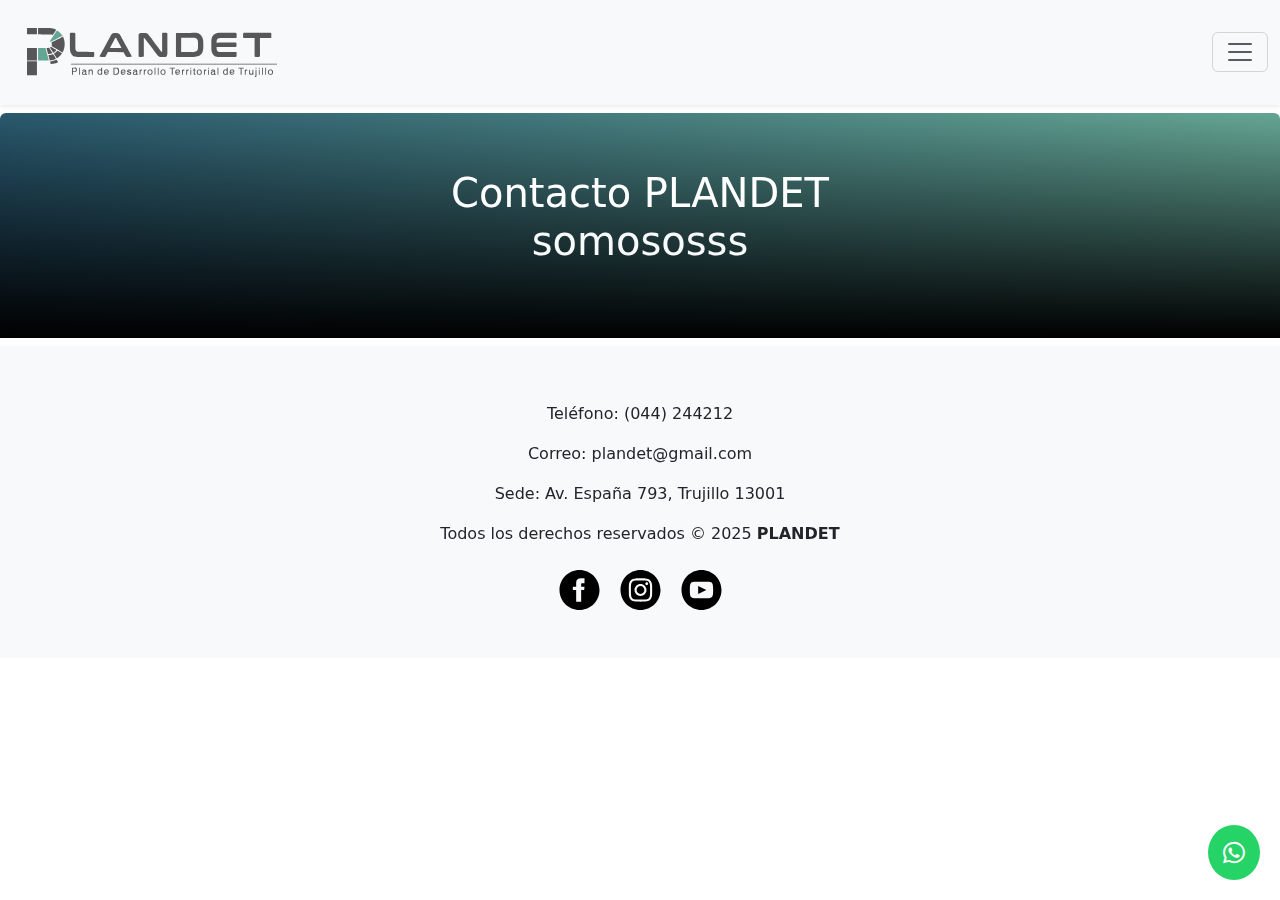
==== contacto.html @ 4651e044 "rename" ====
<!doctype html>
<html lang="es-pe" style="scroll-behavior: smooth;"> 
<head>
    <!-- Required meta tags -->
    <meta charset="utf-8">
    <meta name="viewport" content="width=device-width, initial-scale=1.0">
    <title>PLADET - Trujillo</title>
    <link rel="icon" href="pictures/LOGO_PLANDET_icon.png" type="image/x-icon">
    <!-- Bootstrap CSS -->
    <link href="https://cdn.jsdelivr.net/npm/bootstrap@5.3.0-alpha3/dist/css/bootstrap.min.css" rel="stylesheet">
    <link href="https://cdnjs.cloudflare.com/ajax/libs/font-awesome/6.0.0-beta3/css/all.min.css" rel="stylesheet">
    
</head>
    <style>
    .logo-container{
        width: 250px !important;
        margin-top: 20px;
        margin-bottom: 20px;
        margin-left: 15px;
    }
    .plandet{
        width: 230px;
    }
    .municipalidad
    {
        margin: 0 auto; /* Centra la imagen horizontalmente */
    }
    .nav-item img {
    width: 32px;
    }
    @media (max-width: 1400px) {
        .municipalidad{
            display: none;
        }
    }
    .bg-image {
        background-position: center top !important;
        background-size: cover; /* Ocupa todo el espacio sin deformar la imagen */
        background-repeat: no-repeat;
        width: 100%; /* Fuerza que ocupe el ancho completo */
        height: 100%; /* Fuerza que ocupe el alto completo */
    }
    .card {
        background-position: center center;
        background-size: cover;
        background-repeat: no-repeat;
        border: none;
        position: relative;
    }
    .carousel-indicators [data-bs-target] {
        width: 30px;
        height: 10px;
        background-color: #fff;
        transition: all 0.5s ease;
    }
    .carousel-indicators button.active {
        width: 60px;
        background-color: #1F4B66;
    }
    .card::before {
        width: 100%;
        height: 100%;
        content: "";
        position: absolute;
        inset: 0;
        background: linear-gradient(180deg, #fff 0%, black 100%);
        z-index: 1;
        mix-blend-mode: multiply;
    }
    .card-body {
        position: absolute;
        z-index: 3;
    }
    .headlines a {
        text-decoration: none;
        color: #fff;
        transition: all 0.5s ease;
    }
    .headlines a:hover {
        text-decoration: underline;
    }
    .icons .icon {
        display: flex;
        gap: 0.3em;
    }
    .btn-custom-blue {
        background-color: #1F4B66; /* Azul */
        color: white; /* Color del texto */
        border: 2px solid #0e2330; /* Borde azul */
    }
    .btn-custom-blue:hover {
        background-color: #65A693; /* Azul más oscuro al hacer hover */
        border-color: #426d60; /* Borde azul más oscuro */
        color: black;
    }
    .btn-custom-green {
        background-color: #65A693; /* Verde */
        color: black; /* Color del texto */
        border: 2px solid #426d60; /* Borde verde */
    }
    .btn-custom-green:hover {
        background-color: #1F4B66;
        border-color: #0e2330;
        color: white;
    }
    .custom-text-green{
        color: #65A693;
    }
    .custom-box-green{
        border: 1px solid #1F4B66;
    }
    .socialbar_whatsapp {
        position: fixed;
        bottom: 20px;
        right: 20px;
        z-index: 1000;
    }
    .socialbar_whatsapp a {
        font-size: 25px;
        color: #fff;
        background-color: #25D366; /* Color oficial de WhatsApp */
        padding: 15px;
        border-radius: 50%;
        display: flex;
        justify-content: center;
        align-items: center;
        transition: background-color 0.3s ease, transform 0.2s ease;
    }
    .socialbar_whatsapp a:hover {
        background-color: #128C7E;
        transform: scale(1.1);
    }
    .whatsapp_link{
        text-decoration: none;
    }

    </style>

<body class="">
    <nav class="navbar navbar-expand-xxl bg-light shadow-sm sticky-top">
        <div class="container-fluid d-flex justify-content-between align-items-center">
            <div class="logo-container plandet">
                <a href="index.php">
                    <img src="pictures/LOGO_PLANDET_OK.svg" alt="Logo 1" title="Plan de Desarrollo Territorial de Trujillo" class="img-fluid justify-content-right" style="height: auto;">
                </a>
            </div>
            <button class="navbar-toggler" type="button" data-bs-toggle="collapse" data-bs-target="#navbarNav" aria-controls="navbarNav" aria-expanded="false" aria-label="Toggle navigation">
                <span class="navbar-toggler-icon"></span>
            </button>
            <div class="collapse navbar-collapse justify-content-center" id="navbarNav">
                <ul class="navbar-nav">
                    <li class="nav-item"><a class="nav-link scroll-offset" href="index.php#tramites_y_servicios">Tramites y Servicios</a></li>
                    <!--<li class="nav-item dropdown">
                        <a class="nav-link dropdown-toggle" href="#" id="tramitesDropdown" role="button" data-bs-toggle="dropdown" aria-expanded="false">Subgerencias</a>
                        <ul class="dropdown-menu" aria-labelledby="tramitesDropdown">
                            <li><a class="dropdown-item" href="tramites_geomatica.html">Subgerencia Geomática</a></li>
                            <li><a class="dropdown-item" href="tramites_planificacion.html">Subgerencia Planificación</a></li>
                            <li><a class="dropdown-item" href="tramites_titulacion.html">Subgerencia Titulación</a></li>
                        </ul>
                    </li>-->
                    <li class="nav-item dropdown">
                        <a class="nav-link dropdown-toggle" href="index.php" id="visorDropdown" role="button" data-bs-toggle="dropdown" aria-expanded="false">Visor MPT</a>
                        <ul class="dropdown-menu" aria-labelledby="visorDropdown">
                            <li><a class="dropdown-item" href="index.php">Visita nuestro visor</a></li>
                        </ul>
                    </li>
                    <li class="nav-item"><a class="nav-link" href="index.php">Contacto</a></li>
                    <li class="nav-item"><a class="nav-link" href="index.php">Noticias</a></li>
                </ul>
            </div>
            <div class="logo-container municipalidad">
                <img src="pictures/LOGO_MUNICIPALIDAD.png" alt="Logo 2" title="Municipalidad Provincial de Trujillo" class="img-fluid justify-content-left" style="height: 80px;">
            </div>
        </div>
    </nav>
    


    <div class="position-relative py-2 text-center w-100 h-50" style="min-height: auto;">
        <div class="w-100 h-50">
            <div class="w-100 h-50">
                <div class="h-50 text-light news card d-flex flex-row justify-content-center align-items-center bg-image" 
                    style="background: linear-gradient(45deg, #1F4B66, #65A693);; min-height: 25vh; background-size: cover; background-position: center;">
                    <div class="card-body">
                        <h1 class="headlines">
                            <a href="https://www.msn.com/en-us/weather/topstories/wildfire-from-interstate-crash-spreads-rapidly-over-mountains/ar-AA1kb42t?ocid=winp2fptaskbar&cvid=852c058a60854cd59f21ce6fcac3ec49&ei=379">
                                Contacto PLANDET
                            </a>
                            <p>somososss</p>
                        </h1>
                    </div>
                </div>
            </div>
        </div>
    </div>













    <div class="socialbar_whatsapp ">
        <a class="whatsapp_link" target="_blank" title="WhatsApp PLANDET" href="https://wa.me/31617039960">
            <i class="fa-brands fa-whatsapp" aria-hidden="true"></i>
        </a>
    </div>

    <footer class="py-5 bg-light" id="Contacto">
        <div class="container text-center">
            <h4 class="mb-2"></h4>
            <p class="mb-3">Teléfono: (044) 244212</p>
            <p class="mb-3">Correo: plandet@gmail.com</p>
            <h4 class="mb-2"></h4>
            <p class="mb-3">Sede: Av. España 793, Trujillo 13001</p>
            <p class="mb-4">Todos los derechos reservados © 2025 <b>PLANDET</b></p>
            <div class="d-flex justify-content-center align-items-center">
                <a href="https://www.facebook.com/PLANDETTRUJILLO/" target="_blank" class="mx-2">
                    <img src="pictures/facebook.svg" alt="Facebook" class="img-fluid" style="max-height: 40px; width: 45px;">
                </a>
                <a href="https://instagram.com" target="_blank" class="mx-2">
                    <img src="pictures/instagram.svg" alt="Instagram" class="img-fluid" style="max-height: 40px; width: 45px">
                </a>
                <a href="https://youtube.com" target="_blank" class="mx-2">
                    <img src="pictures/youtube.svg" alt="Twitter" class="img-fluid" style="max-height: 40px; width: 45px">
                </a>
            </div>
        </div>
    </footer>

    <script src="https://cdn.jsdelivr.net/npm/bootstrap@5.3.0-alpha3/dist/js/bootstrap.bundle.min.js"></script>

</body>

</html>
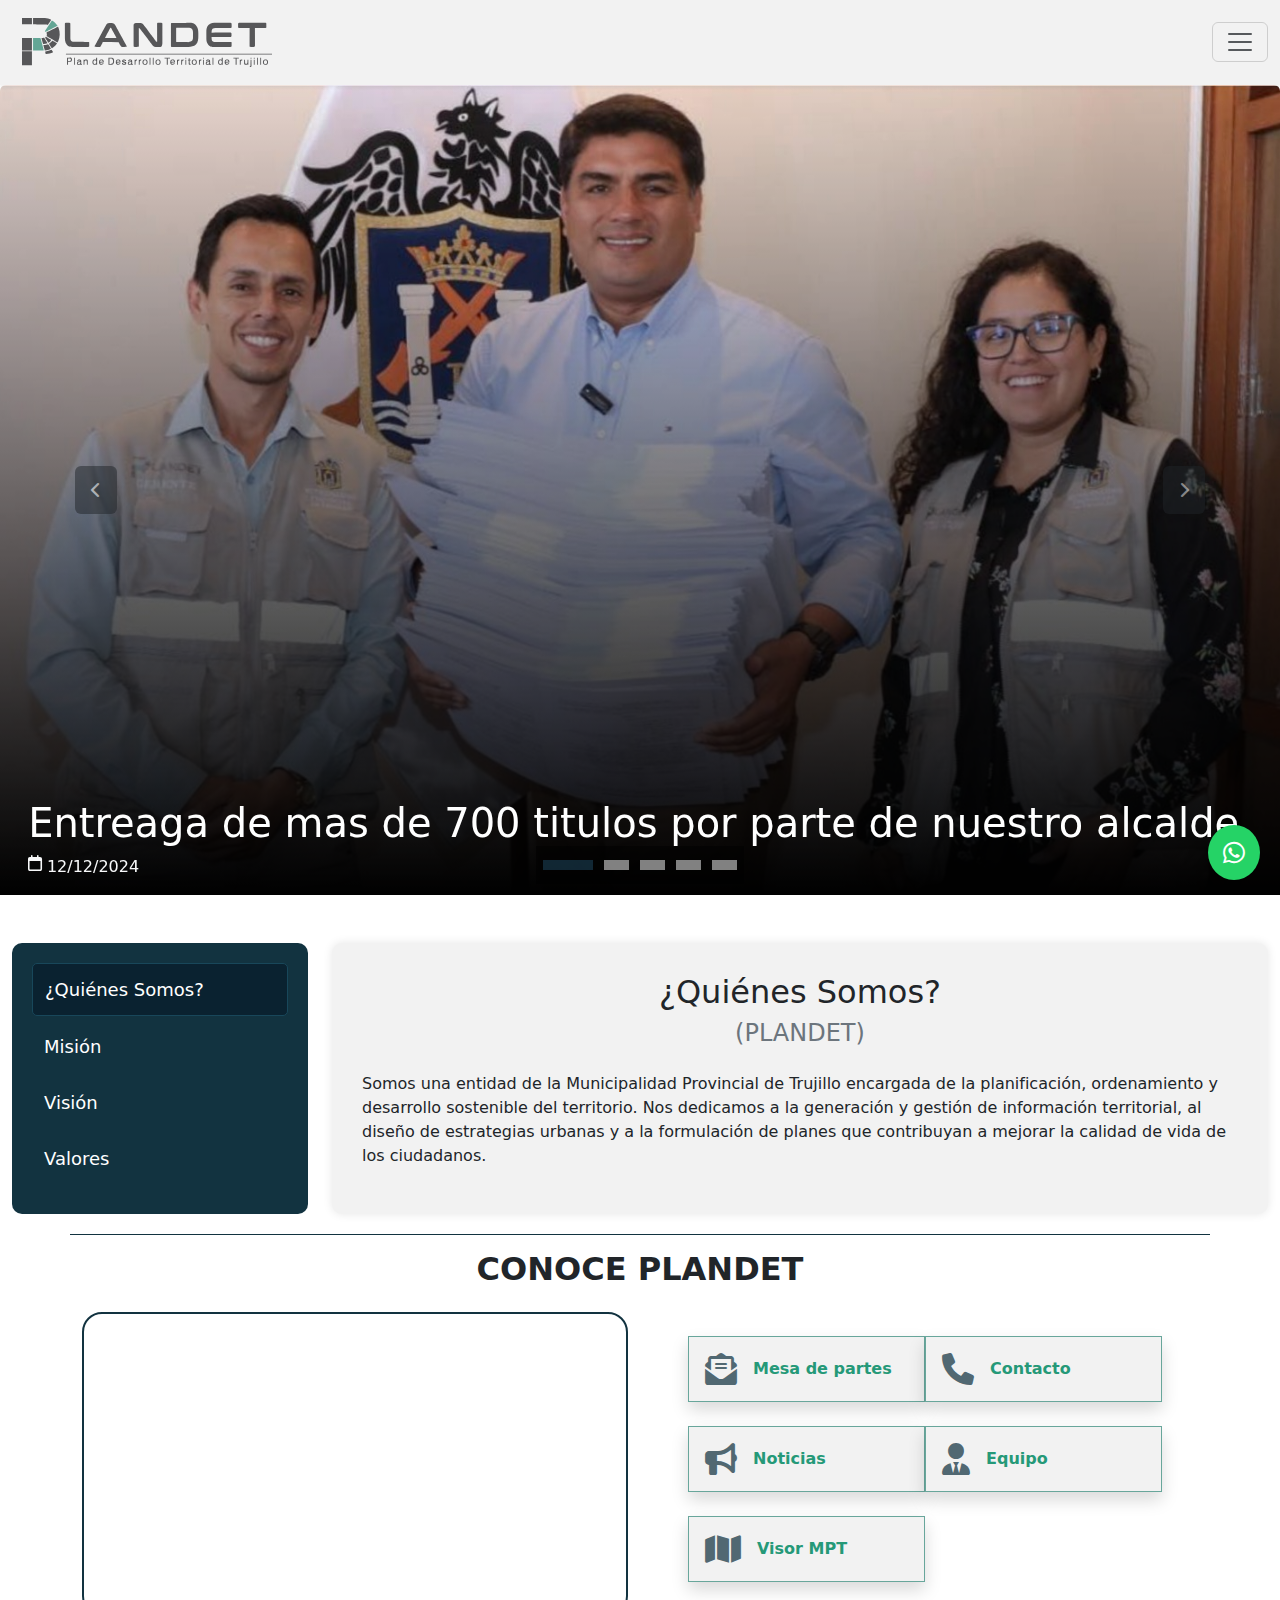
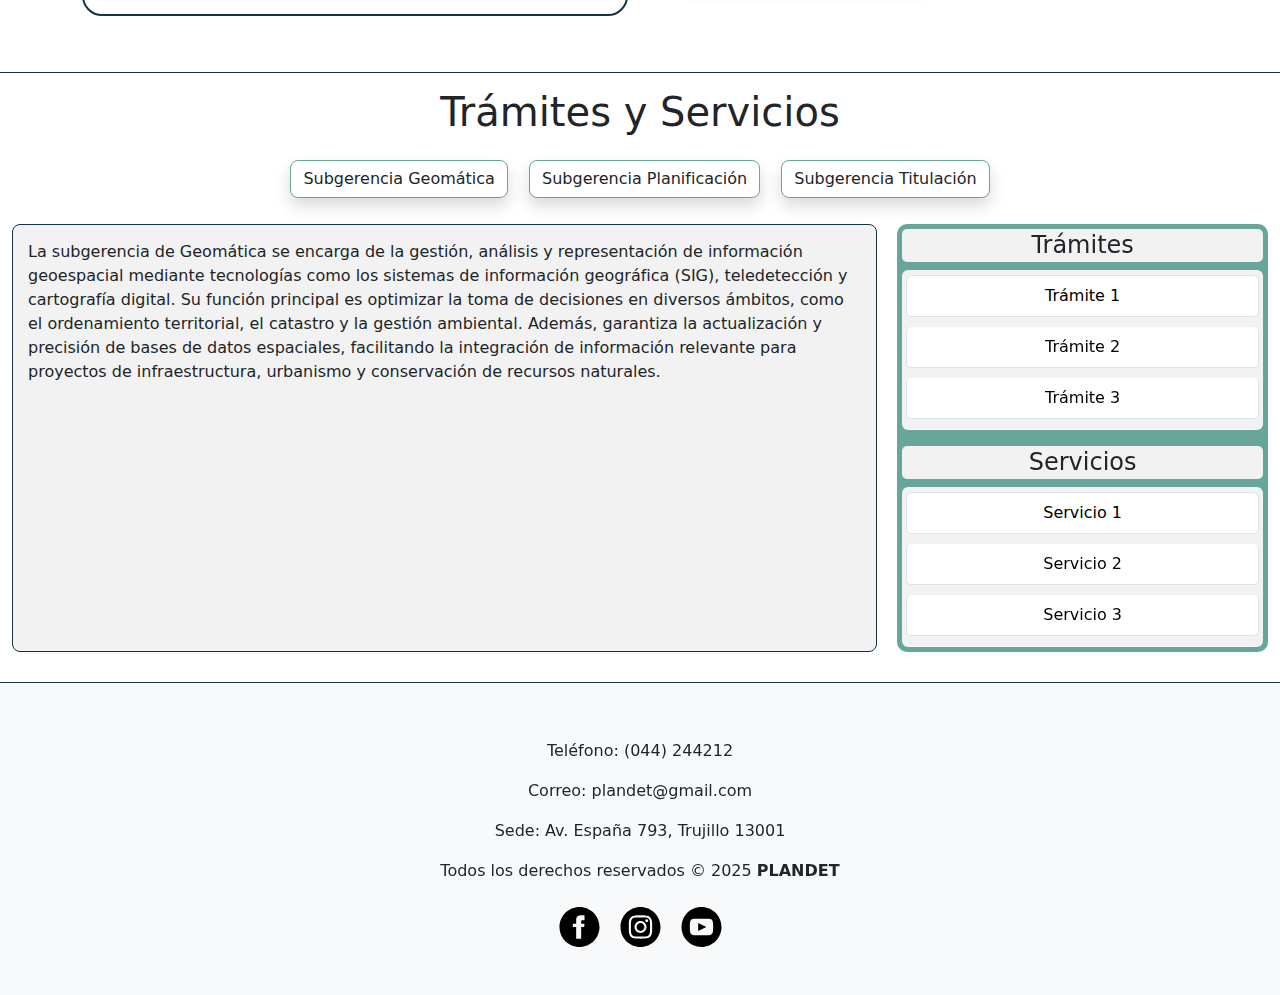
==== commit 89543758: "r7" ====
--- a/contacto.html
+++ b/contacto.html
@@ -1,7 +1,6 @@
 <!doctype html>
 <html lang="es-pe" style="scroll-behavior: smooth;"> 
 <head>
-    <!-- Required meta tags -->
     <meta charset="utf-8">
     <meta name="viewport" content="width=device-width, initial-scale=1.0">
     <title>PLADET - Trujillo</title>
@@ -9,37 +8,53 @@
     <!-- Bootstrap CSS -->
     <link href="https://cdn.jsdelivr.net/npm/bootstrap@5.3.0-alpha3/dist/css/bootstrap.min.css" rel="stylesheet">
     <link href="https://cdnjs.cloudflare.com/ajax/libs/font-awesome/6.0.0-beta3/css/all.min.css" rel="stylesheet">
-    
+    <link href="https://fonts.googleapis.com/css2?family=Roboto:wght@400;700&display=swap" rel="stylesheet">
 </head>
     <style>
+    .list-group-item a {
+        color: black !important;
+        text-decoration: none !important;
+    }
+
     .logo-container{
         width: 250px !important;
-        margin-top: 20px;
-        margin-bottom: 20px;
-        margin-left: 15px;
-    }
+        margin-top: 10px;
+        margin-bottom: 10px;
+        margin-left: 10px;
+    }
+
     .plandet{
         width: 230px;
     }
-    .municipalidad
-    {
-        margin: 0 auto; /* Centra la imagen horizontalmente */
-    }
+
+    .municipalidad{
+        text-align: center;
+    }
+
     .nav-item img {
-    width: 32px;
-    }
+        width: 32px;
+    }
+
     @media (max-width: 1400px) {
         .municipalidad{
             display: none;
         }
     }
+
+    @media (max-width: 530px) {
+        .carousel-indicators{
+            display: none;
+        }
+    }
+
     .bg-image {
         background-position: center top !important;
-        background-size: cover; /* Ocupa todo el espacio sin deformar la imagen */
+        background-size: cover;
         background-repeat: no-repeat;
-        width: 100%; /* Fuerza que ocupe el ancho completo */
-        height: 100%; /* Fuerza que ocupe el alto completo */
-    }
+        width: 100%;
+        height: 100%;
+    }
+
     .card {
         background-position: center center;
         background-size: cover;
@@ -47,16 +62,19 @@
         border: none;
         position: relative;
     }
+
     .carousel-indicators [data-bs-target] {
-        width: 30px;
+        width: 25px;
         height: 10px;
         background-color: #fff;
         transition: all 0.5s ease;
     }
+
     .carousel-indicators button.active {
-        width: 60px;
-        background-color: #1F4B66;
-    }
+        width: 50px;
+        background-color: rgba(31, 75, 102, 0.5);
+    }
+
     .card::before {
         width: 100%;
         height: 100%;
@@ -67,58 +85,70 @@
         z-index: 1;
         mix-blend-mode: multiply;
     }
+
     .card-body {
         position: absolute;
         z-index: 3;
     }
+
     .headlines a {
         text-decoration: none;
         color: #fff;
         transition: all 0.5s ease;
     }
+
     .headlines a:hover {
         text-decoration: underline;
     }
+
     .icons .icon {
         display: flex;
         gap: 0.3em;
     }
+
     .btn-custom-blue {
-        background-color: #1F4B66; /* Azul */
-        color: white; /* Color del texto */
-        border: 2px solid #0e2330; /* Borde azul */
-    }
+        background-color: #1F4B66;
+        color: white;
+        border: 2px solid #0e2330;
+    }
+
     .btn-custom-blue:hover {
-        background-color: #65A693; /* Azul más oscuro al hacer hover */
-        border-color: #426d60; /* Borde azul más oscuro */
+        background-color: #68A69B;
+        border-color: #426d60;
         color: black;
     }
+
     .btn-custom-green {
-        background-color: #65A693; /* Verde */
-        color: black; /* Color del texto */
-        border: 2px solid #426d60; /* Borde verde */
-    }
+        background-color: #65A693;
+        color: black;
+        border: 2px solid #426d60;
+    }
+
     .btn-custom-green:hover {
         background-color: #1F4B66;
         border-color: #0e2330;
         color: white;
     }
+
     .custom-text-green{
-        color: #65A693;
-    }
+        color: #259978;
+    }
+
     .custom-box-green{
         border: 1px solid #1F4B66;
     }
+
     .socialbar_whatsapp {
         position: fixed;
         bottom: 20px;
         right: 20px;
         z-index: 1000;
     }
+
     .socialbar_whatsapp a {
         font-size: 25px;
         color: #fff;
-        background-color: #25D366; /* Color oficial de WhatsApp */
+        background-color: #25D366;
         padding: 15px;
         border-radius: 50%;
         display: flex;
@@ -126,22 +156,148 @@
         align-items: center;
         transition: background-color 0.3s ease, transform 0.2s ease;
     }
+
     .socialbar_whatsapp a:hover {
-        background-color: #128C7E;
+        background-color: #123340;
         transform: scale(1.1);
     }
+
     .whatsapp_link{
         text-decoration: none;
     }
 
-    </style>
-
-<body class="">
-    <nav class="navbar navbar-expand-xxl bg-light shadow-sm sticky-top">
-        <div class="container-fluid d-flex justify-content-between align-items-center">
+    .sidebar {
+        background-color: #123340;
+        height: 100%;
+        padding: 20px;
+        border-radius: 10px;
+    }
+
+    .sidebar a {
+        display: block;
+        padding: 12px;
+        color: white;
+        text-decoration: none;
+        font-size: 18px;
+        border-radius: 5px;
+        margin-bottom: 5px;
+    }
+
+    .sidebar a.active, .sidebar a:hover {
+        background-color: #0A2230;
+        border: 1px solid #18475a;
+    }
+
+    .content-box {
+        height: 100%;
+        background-color: white;
+        padding: 30px;
+        border-radius: 10px;
+        box-shadow: 0 0 10px rgba(0, 0, 0, 0.1);
+    }
+
+    .btn {
+        border-radius: 8px;
+        transition: all 0.3s ease;
+    }
+
+    .btn:hover {
+        background-color: #34656D;
+        color:rgb(71, 157, 170);
+        box-shadow: 0px 4px 6px rgba(0, 0, 0, 0.2);
+    }
+
+    .list-group-item {
+        border-radius: 5px;
+        margin: 5px 0;
+        transition: background-color 0.3s ease;
+    }
+
+    .list-group-item:hover {
+        background-color: #E9F7F6;
+    }
+
+    .description {
+        overflow-y: auto;
+        padding: 10px;
+    }
+
+    .list-container {
+        padding: 10px;
+    }
+
+    .list-group {
+        min-height: 160px;
+        max-height: 160px;
+        overflow-y: auto;
+        padding-left: 4px;
+        padding-right: 4px;
+    }
+
+    .list-group::-webkit-scrollbar {
+        width: 8px;
+    }
+
+    .list-group::-webkit-scrollbar-track {
+        background: #88bab2;
+    }
+
+    .list-group::-webkit-scrollbar-thumb {
+        background: #123340;
+        border-radius: 10px;
+    }
+
+    .list-group::-webkit-scrollbar-thumb:hover {
+        background: #25657f;
+    }
+
+    .content-container {
+        display: flex;
+        gap: 20px;
+    }
+
+    .description {
+        width: 70%;
+        background-color: #f8f9fa;
+        padding: 15px;
+        border-radius: 8px;
+    }
+
+    .list-container {
+        width: 30%;
+    }
+
+    .modal-dialog {
+        max-width: 90vw;
+    }
+
+    .modal-body {
+        max-height: 80vh;
+        overflow-y: auto;
+    }
+
+    @media (max-width: 768px) {
+        .content-container {
+            display: flex;
+            flex-direction: column;
+        }
+
+        .description {
+            height: auto !important;
+            width: 100%;
+        }
+
+        .list-container {
+            width: 100%;
+        }
+    }
+</style>
+<body>
+    <nav class="navbar navbar-expand-xxl bg-light shadow-sm sticky-top" style="background-color: #F2F2F2 !important;">
+        <div class="container-xxl d-flex justify-content-between align-items-center">
             <div class="logo-container plandet">
-                <a href="index.php">
-                    <img src="pictures/LOGO_PLANDET_OK.svg" alt="Logo 1" title="Plan de Desarrollo Territorial de Trujillo" class="img-fluid justify-content-right" style="height: auto;">
+                <a href="#">
+                    <img src="pictures/LOGO_PLANDET_OK.svg" alt="Logo 1" title="Plan de Desarrollo Territorial de Trujillo" class="img-fluid" style="height: auto;">
                 </a>
             </div>
             <button class="navbar-toggler" type="button" data-bs-toggle="collapse" data-bs-target="#navbarNav" aria-controls="navbarNav" aria-expanded="false" aria-label="Toggle navigation">
@@ -149,69 +305,246 @@
             </button>
             <div class="collapse navbar-collapse justify-content-center" id="navbarNav">
                 <ul class="navbar-nav">
-                    <li class="nav-item"><a class="nav-link scroll-offset" href="index.php#tramites_y_servicios">Tramites y Servicios</a></li>
-                    <!--<li class="nav-item dropdown">
-                        <a class="nav-link dropdown-toggle" href="#" id="tramitesDropdown" role="button" data-bs-toggle="dropdown" aria-expanded="false">Subgerencias</a>
-                        <ul class="dropdown-menu" aria-labelledby="tramitesDropdown">
-                            <li><a class="dropdown-item" href="tramites_geomatica.html">Subgerencia Geomática</a></li>
-                            <li><a class="dropdown-item" href="tramites_planificacion.html">Subgerencia Planificación</a></li>
-                            <li><a class="dropdown-item" href="tramites_titulacion.html">Subgerencia Titulación</a></li>
-                        </ul>
-                    </li>-->
+                    <li class="nav-item"><a class="nav-link scroll-offset" href="#tramites_y_servicios">Tramites y Servicios</a></li>
                     <li class="nav-item dropdown">
-                        <a class="nav-link dropdown-toggle" href="index.php" id="visorDropdown" role="button" data-bs-toggle="dropdown" aria-expanded="false">Visor MPT</a>
+                        <a class="nav-link dropdown-toggle" href="index.html" id="visorDropdown" role="button" data-bs-toggle="dropdown" aria-expanded="false">Visor MPT</a>
                         <ul class="dropdown-menu" aria-labelledby="visorDropdown">
-                            <li><a class="dropdown-item" href="index.php">Visita nuestro visor</a></li>
+                            <li><a class="dropdown-item" href="index.html">Visita nuestro visor</a></li>
                         </ul>
                     </li>
-                    <li class="nav-item"><a class="nav-link" href="index.php">Contacto</a></li>
-                    <li class="nav-item"><a class="nav-link" href="index.php">Noticias</a></li>
+                    <li class="nav-item"><a class="nav-link" href="#contacto">Contacto</a></li>
+                    <li class="nav-item"><a class="nav-link" href="#">Noticias</a></li>
                 </ul>
             </div>
             <div class="logo-container municipalidad">
-                <img src="pictures/LOGO_MUNICIPALIDAD.png" alt="Logo 2" title="Municipalidad Provincial de Trujillo" class="img-fluid justify-content-left" style="height: 80px;">
+                <img src="pictures/LOGO_MUNICIPALIDAD.png" alt="Logo 2" title="Municipalidad Provincial de Trujillo" class="img-fluid" style="height: 80px;">
             </div>
         </div>
     </nav>
-    
-
-
-    <div class="position-relative py-2 text-center w-100 h-50" style="min-height: auto;">
-        <div class="w-100 h-50">
-            <div class="w-100 h-50">
-                <div class="h-50 text-light news card d-flex flex-row justify-content-center align-items-center bg-image" 
-                    style="background: linear-gradient(45deg, #1F4B66, #65A693);; min-height: 25vh; background-size: cover; background-position: center;">
-                    <div class="card-body">
-                        <h1 class="headlines">
-                            <a href="https://www.msn.com/en-us/weather/topstories/wildfire-from-interstate-crash-spreads-rapidly-over-mountains/ar-AA1kb42t?ocid=winp2fptaskbar&cvid=852c058a60854cd59f21ce6fcac3ec49&ei=379">
-                                Contacto PLANDET
+    <main style="height: 90vh;">
+        <div id="carouselExampleIndicators" class="carousel slide w-100 h-100 d-flex flex-row justify-content-center align-items-center" data-bs-ride="carousel" data-bs-interval="5000">
+            <div class="carousel-indicators" style=" bottom: -5px; z-index: 10; position: absolute;">
+                <div class="py-1 px-1 rounded-6" style="background-color: rgba(0, 0, 0, 0.473);">
+                    <button type="button" data-bs-target="#carouselExampleIndicators" data-bs-slide-to="0" class="active" aria-current="true" aria-label="Slide 1" >
+                    </button>
+                    <button type="button" data-bs-target="#carouselExampleIndicators" data-bs-slide-to="1" aria-label="Slide 2" class="">
+                    </button>
+                    <button type="button" data-bs-target="#carouselExampleIndicators" data-bs-slide-to="2" aria-label="Slide 3" class="">
+                    </button>
+                    <button type="button" data-bs-target="#carouselExampleIndicators" data-bs-slide-to="3" aria-label="Slide 4" class="">
+                    </button>
+                    <button type="button" data-bs-target="#carouselExampleIndicators" data-bs-slide-to="4" aria-label="Slide 5" class="">
+                    </button>
+                </div>
+            </div>
+            <div class="w-100 h-100">
+                <div class="position-relative text-center w-100 h-100">
+                    <div class="carousel-inner w-100 h-100">
+                        <div class="carousel-item active w-100 h-100">
+                            <div  class="h-100 text-light news card d-flex flex-row justify-content-center align-items-end bg-image" style="background-image: url('pictures/picture0001.jpeg');">
+                                <div class="card-body">
+                                    <h1 class="headlines">
+                                        <a href="https://www.msn.com/en-xl/lifestyle/shopping/mushroom-shaped-earbuds-based-on-popular-japanese-kinoko-no-yama-snacks-to-go-on-sale/ar-AA1k8r98?ocid=msedgdhp&pc=U531&cvid=029498f338fe4366b71cea0c21a3a9a2&ei=219">Entreaga de mas de 700 titulos por parte de nuestro alcalde.</a>
+                                    </h1>
+                                    <div class="icons">
+                                        <span class="icon"><i class="fa-regular fa-calendar"></i>12/12/2024</span>
+                                    </div>
+                                </div>
+                            </div>
+                        </div>
+                        <div class="carousel-item w-100 h-100">
+                            <div  class="h-100 text-light news card d-flex flex-row justify-content-center align-items-end bg-image" style="background-image: url('pictures/picture0002.jpeg');">
+                                <div class="card-body">
+                                    <h1 class="headlines">
+                                        <a href="https://www.msn.com/en-us/news/technology/elon-musk-says-the-risk-of-advanced-ai-is-so-high-that-the-public-needs-to-know-why-openai-fired-sam-altman/ar-AA1kbZpi?cvid=dd06d8fb2f5144179d660d2744a74f5b&ocid=winp2fptaskbar&ei=3">Impulsar proyectos ambientales, incluyendo la reforestación urbana y la gestión eficiente de las distintas áreas.</a>
+                                    </h1>
+                                    <div class="icons">
+                                        <span class="icon"><i class="fa-regular fa-calendar"></i>12/12/2024</span>
+                                    </div>
+                                </div>
+                            </div>
+                        </div>
+                        <div class="carousel-item w-100 h-100">
+                            <div  class="h-100 text-light news card d-flex flex-row justify-content-center align-items-end bg-image" style="background-image: url('pictures/picture0003.jpeg');">
+                                <div class="card-body">
+                                    <h1 class="headlines">
+                                        <a href="https://www.msn.com/en-us/news/world/a-60-year-old-russian-tank-apparently-tried-attacking-the-ukrainian-marines-dnipro-bridgehead-the-tank-didn-t-survive/ar-AA1kcrpI?ocid=winp2fptaskbar&cvid=852c058a60854cd59f21ce6fcac3ec49&ei=372">Firma de Titulos de propiedad por parte de las familias formalizadas en Alto Trujillo.</a>
+                                    </h1>
+                                    <div class="icons">
+                                        <span class="icon"><i class="fa-regular fa-calendar"></i>12/12/2024</span>
+                                    </div>
+                                </div>
+                            </div>
+                        </div>
+                        <div class="carousel-item w-100 h-100">
+                            <div  class="h-100 text-light news card d-flex flex-row justify-content-center align-items-end bg-image" style="background-image: url('pictures/picture0002.jpeg');">
+                                <div class="card-body">
+                                    <h1 class="headlines">
+                                        <a href="https://www.msn.com/en-us/sports/fifa-world-cup/latest-brazil-argentina-encounter-presents-a-chance-to-change-history/ar-AA1kcbIy?ocid=winp2fptaskbar&cvid=852c058a60854cd59f21ce6fcac3ec49&ei=378">Impulsar proyectos ambientales, incluyendo la reforestación urbana y la gestión eficiente de las distintas áreas.</a>
+                                    </h1>
+                                    <div class="icons">
+                                        <span class="icon"><i class="fa-regular fa-calendar"></i>12/12/2024</span>
+                                    </div>
+                                </div>
+                            </div>
+                        </div>
+                        <div class="carousel-item w-100 h-100">
+                            <div  class="h-100 text-light news card d-flex flex-row justify-content-center align-items-end bg-image" style="background-image: url('pictures/picture0003.jpeg');">
+                                <div class="card-body">
+                                    <h1 class="headlines">
+                                        <a href="https://www.msn.com/en-us/weather/topstories/wildfire-from-interstate-crash-spreads-rapidly-over-mountains/ar-AA1kb42t?ocid=winp2fptaskbar&cvid=852c058a60854cd59f21ce6fcac3ec49&ei=379">Firma de Titulos de propiedad por parte de las familias formalizadas en Alto Trujillo.</a>
+                                    </h1>
+                                    <div class="icons">
+                                        <span class="icon"><i class="fa-solid fa-calendar"></i>12/12/2024</span>
+                                    </div>
+                                </div>
+                            </div>
+                        </div>
+                    </div>
+                </div>
+            </div>
+                <button class="carousel-control-prev" type="button" data-bs-target="#carouselExampleIndicators" data-bs-slide="prev" title="Previous">
+                    <i class="fa-solid fa-chevron-left text-bg-dark text-light py-3 px-3 rounded"></i>
+                    <span class="carousel-control-prev-icon visually-hidden" aria-hidden="true"></span>
+                    <span class="visually-hidden">Previous</span>
+                </button>
+                <button class="carousel-control-next" type="button" data-bs-target="#carouselExampleIndicators" data-bs-slide="next" title="Next">
+                    <i class="fa-solid fa-chevron-right text-bg-dark text-light py-3 px-3 rounded"></i>
+                    <span class="carousel-control-next-icon visually-hidden" aria-hidden="true"></span>
+                    <span class="visually-hidden">Next</span>
+                </button>
+            </div>
+        </div>
+    </main>
+    <section id="quienes-somos">
+        <div class="container-xxl mt-5" style="margin-bottom: 20px;">
+            <div class="row">
+                <div class="col-md-3">
+                    <div class="sidebar">
+                        <a href="javascript:void(0);" class="active" onclick="showContent('quienes-somos')">¿Quiénes Somos?</a>
+                        <a href="javascript:void(0);" onclick="showContent('mision')">Misión</a>
+                        <a href="javascript:void(0);" onclick="showContent('vision')">Visión</a>
+                        <a href="javascript:void(0);" onclick="showContent('valores')">Valores</a>
+                    </div>
+                </div>
+                <div class="col-md-9">
+                    <div class="content-box" id="content" style="background-color: #F2F2F2">
+                        <h2 class="text-center">¿Quiénes Somos?</h2>
+                        <h4 class="text-center text-secondary">(PLANDET)</h4>
+                        <p class="mt-4">
+                            Somos una entidad de la Municipalidad Provincial de Trujillo encargada de la planificación, ordenamiento y desarrollo sostenible del territorio. Nos dedicamos a la generación y gestión de información territorial, al diseño de estrategias urbanas y a la formulación de planes que contribuyan a mejorar la calidad de vida de los ciudadanos. 
+                        </p>
+                    </div>
+                </div>
+            </div>
+        </div>
+    </section>
+    <section id="dashboard">
+        <div class="container-lg mt-2" style="border-top: 1px solid #123340;">
+            <div class="row">
+                <h2 class="fw-bold mb-4 text-center" style="padding-top: 15px">CONOCE PLANDET</h2>
+                <div class="col-12 col-lg-6 mb-4 d-lg-block">
+                    <div class="d-flex justify-content-center mb-3" style="border: 2px solid #123340; border-radius: 20px">
+                        <iframe 
+                            src="https://www.google.com/maps?q=loc:-8.107384986498031,-79.03034909152134&z=17&output=embed" 
+                            width="100%" 
+                            height="300" 
+                            style="border-radius:20px;" 
+                            allowfullscreen="" 
+                            loading="lazy" 
+                            referrerpolicy="no-referrer-when-downgrade">
+                        </iframe>
+                    </div>                
+                </div>
+                <div class="col-12 col-lg-6" style="padding-left: 60px; padding-right: 60px; margin-bottom: 40px">
+                    <div class="row gy-4">
+                        <div class="col-12 col-lg-12 justifi text-center">
+                        </div>
+                        <div class="col-12 col-lg-6 d-flex align-items-center shadow p-3" style="border: 1px solid #68A69B; background-color: #F2F2F2">
+                            <i class="fas fa-envelope-open-text me-3" style="font-size: 2rem; color:rgba(18, 51, 64, 0.72);"></i>
+                            <a href="https://www.munitrujillo.gob.pe/portal/mesa_virtual/solicitud" target="_blank" class="fw-bold text-decoration-none custom-text-green" title="Consulta el estado de tus tramites">
+                                Mesa de partes
                             </a>
-                            <p>somososss</p>
-                        </h1>
+                        </div>
+                        <div class="col-12 col-lg-6 d-flex align-items-center shadow p-3" style="border: 1px solid #68A69B; background-color: #F2F2F2">
+                            <i class="fas fa-phone me-3" style="font-size: 2rem; color:rgba(18, 51, 64, 0.72);"></i>
+                            <a href="contacto.html" target="_blank" class="fw-bold text-decoration-none custom-text-green" title="Contacto">
+                                Contacto
+                            </a>
+                        </div>
+                        <div class="col-12 col-lg-6 d-flex align-items-center shadow p-3" style="border: 1px solid #68A69B; background-color: #F2F2F2">
+                            <i class="fas fa-bullhorn me-3" style="font-size: 2rem; color:rgba(18, 51, 64, 0.72);"></i>
+                            <a href="noticias.html" target="_blank" class="fw-bold text-decoration-none custom-text-green" title="Noticias">
+                                Noticias
+                            </a>
+                        </div>
+                        <div class="col-12 col-lg-6 d-flex align-items-center shadow p-3" style="border: 1px solid #68A69B; background-color: #F2F2F2">
+                            <i class="fas fa-user-tie me-3" style="font-size: 2rem; color:rgba(18, 51, 64, 0.72);"></i>
+                            <a href="equipo.html" target="_blank" class="fw-bold text-decoration-none custom-text-green" title="Conoce a nuestros miembros">
+                                Equipo
+                            </a>
+                        </div>
+                        <div class="col-12 col-lg-6 d-flex align-items-center shadow p-3" style="border: 1px solid #68A69B; background-color: #F2F2F2">
+                            <i class="fas fa-map me-3" style="font-size: 2rem; color: rgba(18, 51, 64, 0.72);"></i>
+                            <a href="https://www.munitrujillo.gob.pe" target="_blank" class="fw-bold text-decoration-none custom-text-green" title="Visor MPT">
+                                Visor MPT
+                            </a>
+                        </div>
                     </div>
                 </div>
             </div>
         </div>
-    </div>
-
-
-
-
-
-
-
-
-
-
-
-
-
-    <div class="socialbar_whatsapp ">
-        <a class="whatsapp_link" target="_blank" title="WhatsApp PLANDET" href="https://wa.me/31617039960">
-            <i class="fa-brands fa-whatsapp" aria-hidden="true"></i>
-        </a>
-    </div>
-
+    </section>
+    <section id="tramites_y_servicios">
+        <div class="container-xxl mt-3" style="padding-bottom: 30px; border-top: 1px solid #123340; border-bottom: 1px solid #123340">
+            <h1 class="text-center mb-4" style="margin-top: 15px;">Trámites y Servicios</h1>
+            <div class="text-center mb-3">
+                <button class="btn bg-white shadow mx-2" style="border: 1px solid #65A693; margin-bottom: 10px;" onclick="updateContent('gerencia1')">Subgerencia Geomática</button>
+                <button class="btn bg-white shadow mx-2" style="border: 1px solid #65A693; margin-bottom: 10px" onclick="updateContent('gerencia2')">Subgerencia Planificación</button>
+                <button class="btn bg-white shadow mx-2" style="border: 1px solid #65A693; margin-bottom: 10px" onclick="updateContent('gerencia3')">Subgerencia Titulación</button>
+            </div>
+            <div class="content-container">
+                <div class="description" id="description" style="background-color: #F2F2F2; border: 1px solid #123340">
+                    <p>Seleccione una subgerencia para ver más detalles.</p>
+                </div>
+                <div class="list-container text-center" style="background-color: #68A69B; padding: 5px; border-radius: 10px;">
+                    <h4 style="border-radius: 5px; padding: 2px; background-color: #F2F2F2;">Trámites</h4>
+                    <ul id="tramites-list" class="list-group mb-3" style="background-color: #F2F2F2;"></ul>
+                    <h4 style="border-radius: 5px; padding: 2px; background-color: #F2F2F2;">Servicios</h4>
+                    <ul id="servicios-list" class="list-group" style="background-color: #F2F2F2;"></ul>
+                </div>
+            </div>
+        </div>
+        <div class="modal fade" id="modalContent" tabindex="-1" aria-labelledby="modalTitle" aria-hidden="true">
+            <div class="modal-dialog modal-lg">
+                <div class="modal-content">
+                    <div class="modal-header">
+                        <h5 class="modal-title" id="modalTitle"></h5>
+                        <button type="button" class="btn-close" data-bs-dismiss="modal" aria-label="Close"></button>
+                    </div>
+                    <div class="modal-body">
+                        <h4>Requerimientos</h4>
+                        <p id="requerimientos"></p>
+                        <h4>Tiempos de Entrega</h4>
+                        <p id="tiempos"></p>
+                        <h4>Pasos a Seguir</h4>
+                        <div class="accordion" id="pasosAccordion"></div>
+                        <h4>Recomendaciones</h4>
+                        <p id="recomendaciones"></p>
+                        <h4>Formatos</h4>
+                        <div class="Formatos" id="visor"></div>
+                    </div>
+                </div>
+            </div>
+        </div>
+    </section>
+    <section id="WhatsApp">
+        <div class="socialbar_whatsapp ">
+            <a class="whatsapp_link" target="_blank" title="WhatsApp PLANDET" href="https://wa.me/31617039960">
+                <i class="fa-brands fa-whatsapp" aria-hidden="true"></i>
+            </a>
+        </div>
+    </section>
     <footer class="py-5 bg-light" id="Contacto">
         <div class="container text-center">
             <h4 class="mb-2"></h4>
@@ -233,9 +566,7 @@
             </div>
         </div>
     </footer>
-
+    <script src="script.js"></script>
     <script src="https://cdn.jsdelivr.net/npm/bootstrap@5.3.0-alpha3/dist/js/bootstrap.bundle.min.js"></script>
-
 </body>
-
 </html>